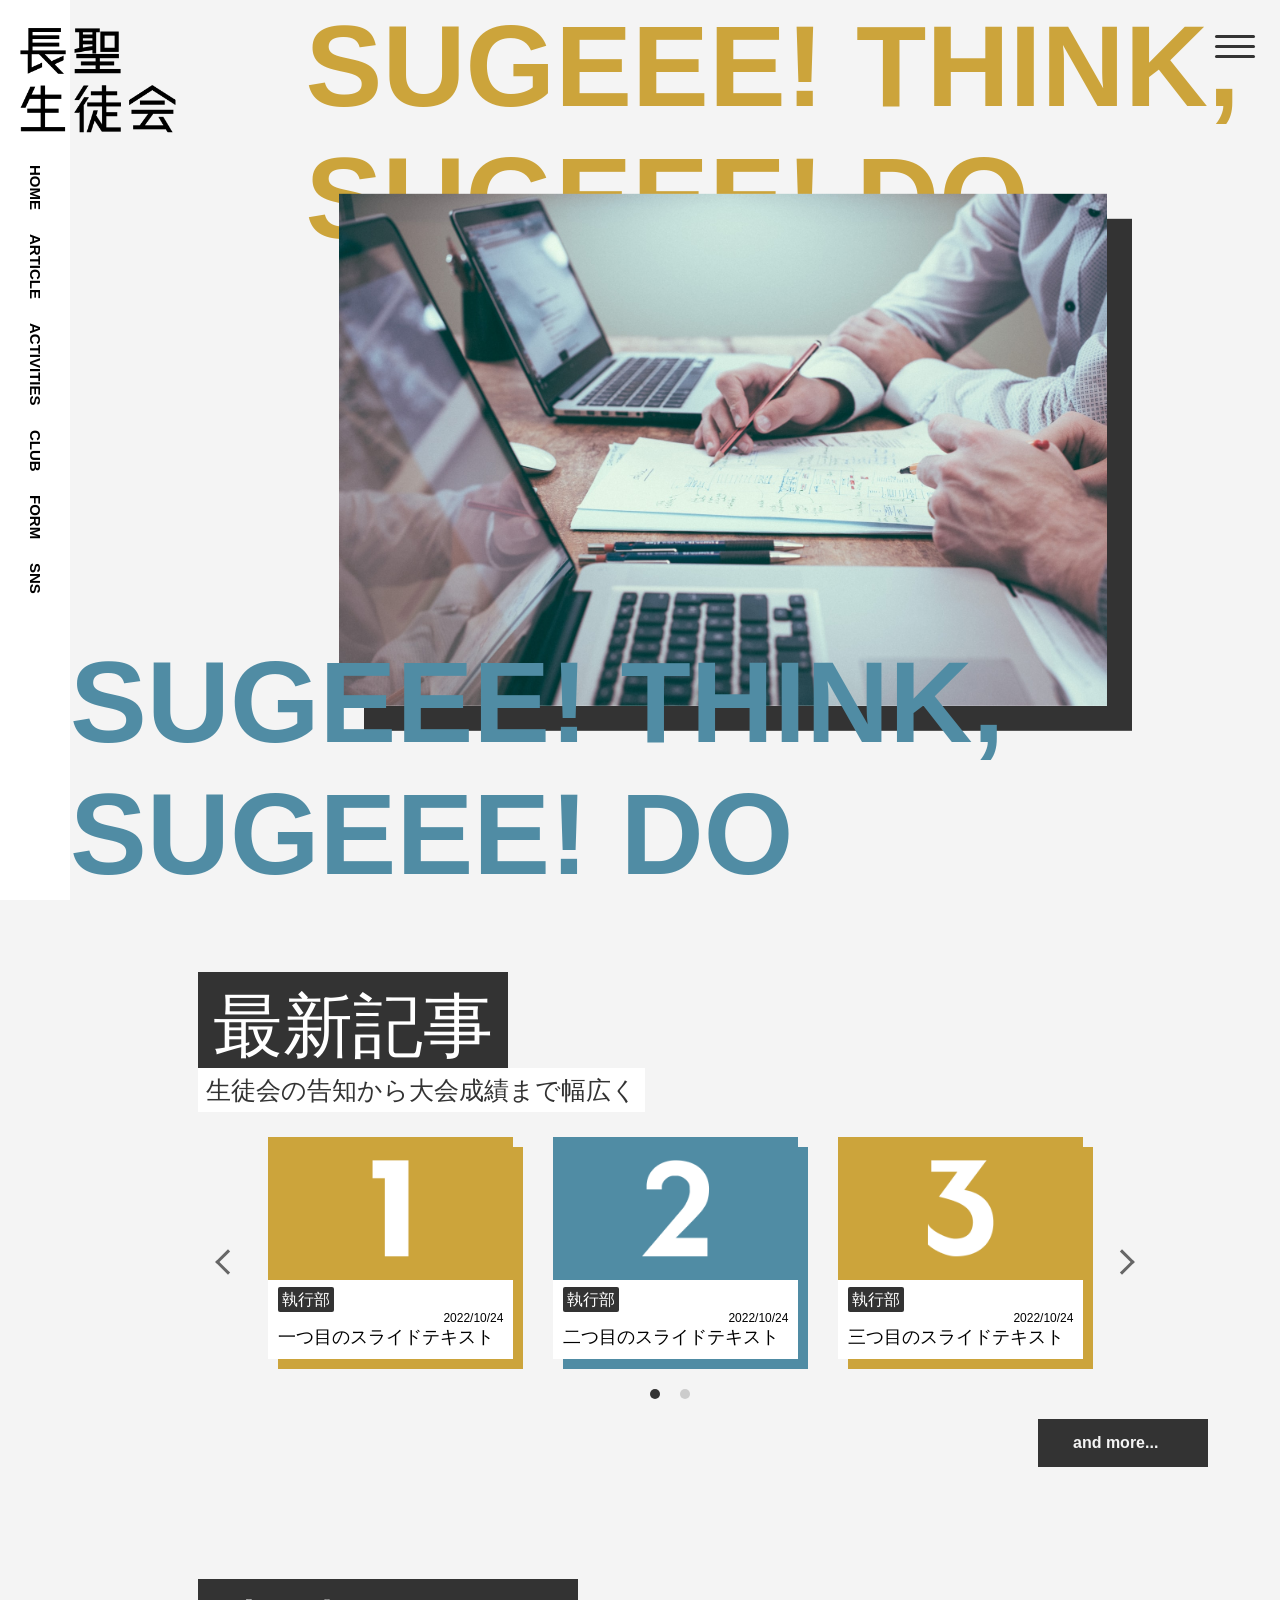
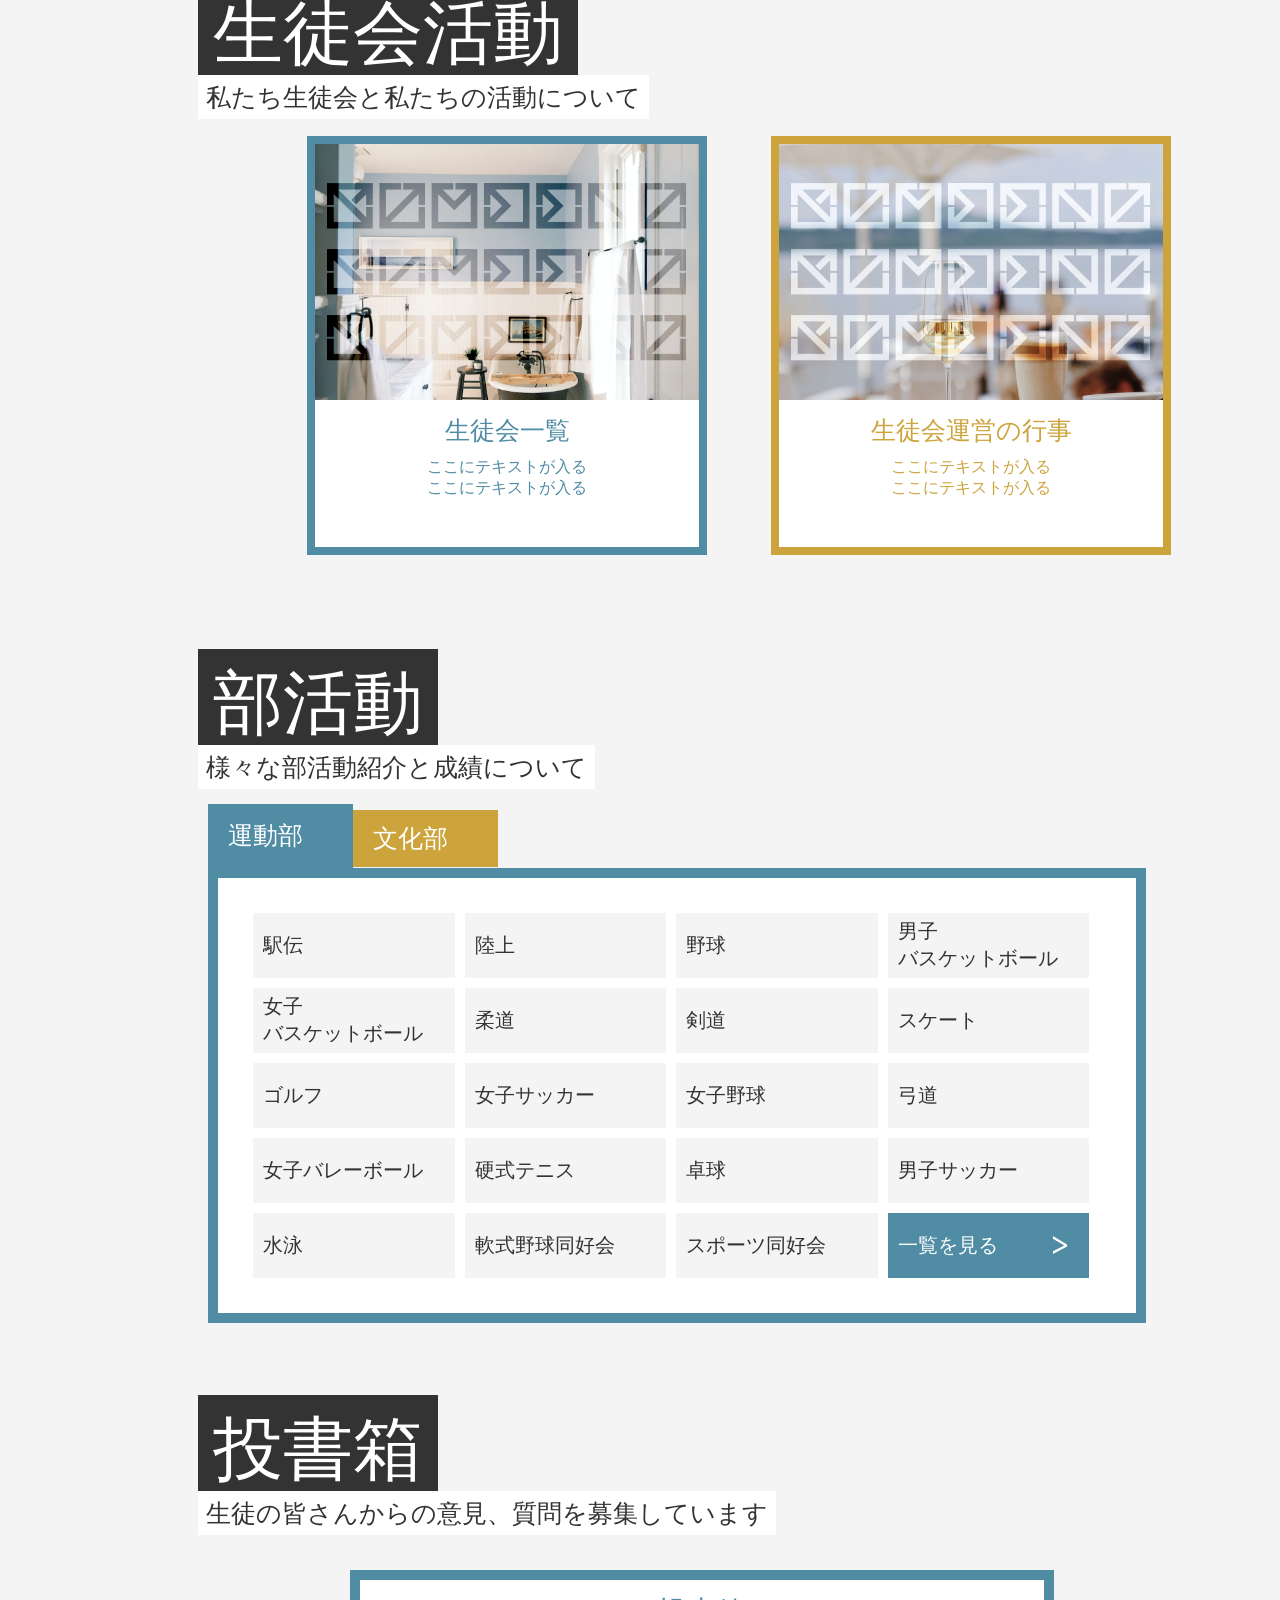
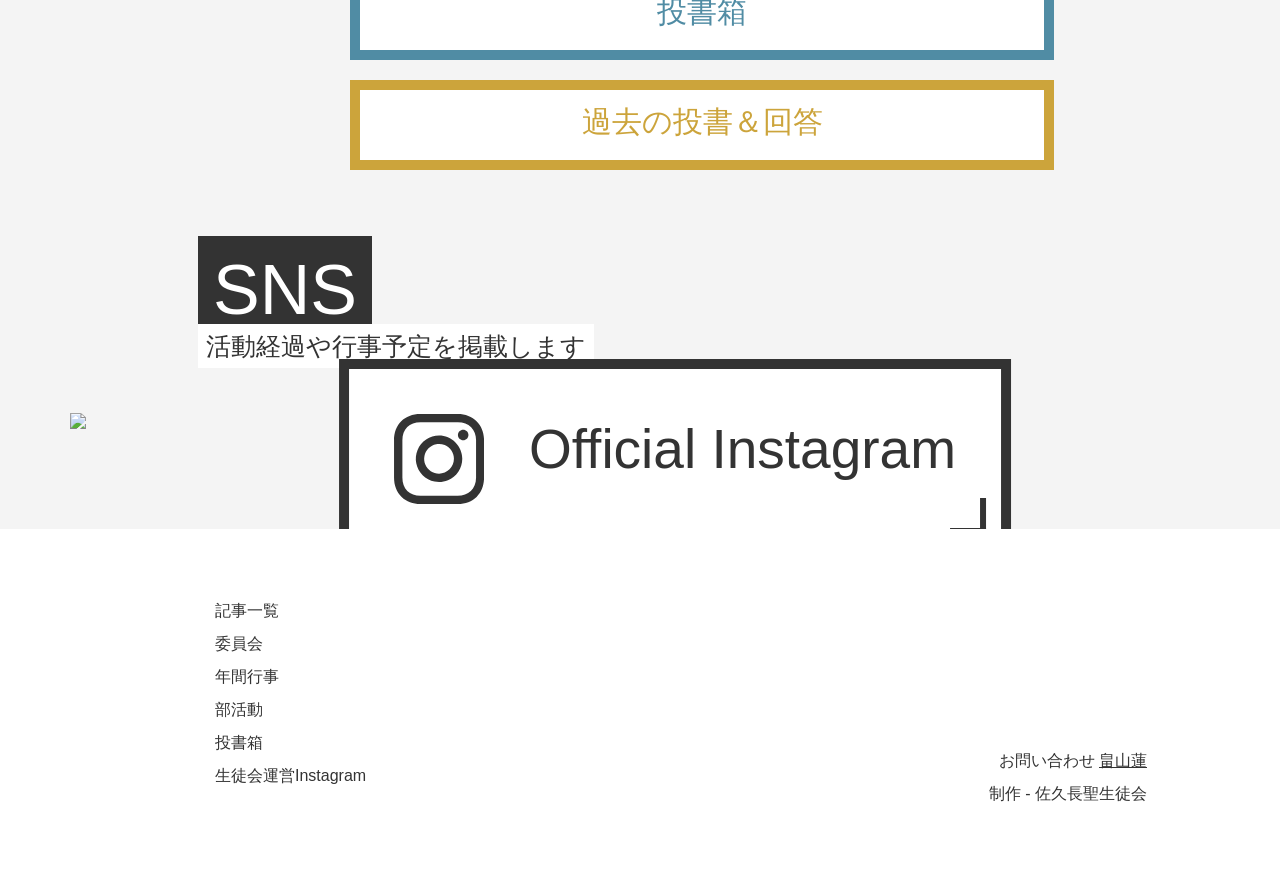
==== index.html @ 5713c749 "大胆な構造改革" ====
<!DOCTYPE html>
<html>

<head>
    <meta charset="utf-8">
    <link rel="apple-touch-icon" type="image/png" href="img/favicons/apple-touch-icon-180x180.png">
    <link rel="icon" type="image/png" href="img/favicons/icon-192x192.png">
    <link rel="stylesheet" href="css/main.css">
    <link rel="stylesheet" href="index.css">
    <link rel="stylesheet" href="css/slick.css">
    <link rel="preconnect" href="https://fonts.googleapis.com">
    <link rel="preconnect" href="https://fonts.gstatic.com" crossorigin>
    <link href="https://fonts.googleapis.com/css2?family=Didact+Gothic&display=swap" rel="stylesheet">
    <link href="https://fonts.googleapis.com/css2?family=Noto+Sans+JP:wght@300&display=swap" rel="stylesheet">
    <link href="https://fonts.googleapis.com/css2?family=Oswald&display=swap" rel="stylesheet">
    <link rel="preconnect" href="https://fonts.googleapis.com">
    <title>生徒会へようこそ</title>
    <script src="js/jquery-3.6.1.min.js"></script>
    <script src="js/slick.min.js"></script>
    <script src="js/rellax.js"></script>
    <script charset="utf-8">
        window.onload = function () {
            var rellax = new Rellax('.rellax');
        }
    </script>
</head>

<body>
    <div class="openbtn"><span></span><span></span><span></span></div>
    <nav id="g-nav">
        <div id="g-nav-list">
            <div class="box-menu">
                <div class="color_bar"><a href="/article/article.html"><img src="img/menu/Frame 1.svg"></a></div>
                <div class="color_bar"><a href="/committee/committee.html"><img src="img/menu/Frame 2.svg"></a></div>
                <div class="color_bar"><a href="/schedule/schedule.html"><img src="img/menu/Frame 3.svg"></a></div>
                <div class="color_bar"><a href="/club/club.html"><img src="img/menu/Frame 4.svg"></a></div>
                <div class="color_bar"><a href="/form/form.html"><img src="img/menu/Frame 5.svg"></a></div>
                <div class="color_bar"><a href="https://www.instagram.com/sakuchoseihighschool/"><img src="img/menu/Frame 6.svg"></a></div>
            </div>
            <a href="../index.html" class="gohome"><img src="img/menu/home.svg" height="40px" width="40px"></a>
            <a href="https://www.instagram.com/sakuchoseihighschool/" class="goinsta"><img src="img/menu/instagram.svg" height="35px" width="35px"></a>
            <div class="closebg"></div>
        </div>
    </nav>
    <a href="#"><img src="img/big-logo.png" class="logo"></a>
    <header>
        <div class="header-menu">
            <ul>
                <li><a href="#top" class="menu-list list-a">HOME</a></li>
                <li><a href="#article" class="menu-list list-b">ARTICLE</a></li>
                <li><a href="#activities" class="menu-list list-a">ACTIVITIES</a></li>
                <li><a href="#club" class="menu-list list-b">CLUB</a></li>
                <li><a href="#connection" class="menu-list list-a">FORM</a></li>
                <li><a href="#sns" class="menu-list list-b">SNS</a></li>
            </ul>
        </div>
    </header>
    <main>
        <section id="top">
            <p class="title">ようこそ、</br>生徒会へ</p>
            <img src="img/scott.jpg">
            <p class="backtitle backtitle_a rellax" data-rellax-speed="1">SUGEEE! THINK,</br>SUGEEE! DO</p>
            <p class="backtitle backtitle_b rellax" data-rellax-speed="-0.8">SUGEEE! THINK,</br>SUGEEE! DO</p>
        </section>
        <section id="article">
            <div class="section_width">
                <div class="section_title">
                    <p><span class="section_title_a">最新記事</span></p>
                    <p><span class="section_title_b">生徒会の告知から大会成績まで幅広く</span></p>
                </div>
            </div>
            <div id="double-slider">
                <div id="main-slider">
                    <a href="article/post/post.html">
                        <div class="slider-cont-1">
                            <img src="img/slick/Frame 1.png">
                            <div class="slider-text">
                                <div class="slider-text-padding">
                                    <span class="slider-cmt">執行部</span>
                                    <div class="slider-date">2022/10/24</div>
                                    <div class="slider-cont">
                                        一つ目のスライドテキスト
                                    </div>
                                </div>
                            </div>
                        </div>
                    </a>
                    <a href="article/post/post.html">
                        <div class="slider-cont-2">
                            <img src="img/slick/Frame 2.png">
                            <div class="slider-text">
                                <div class="slider-text-padding">
                                    <span class="slider-cmt">執行部</span>
                                    <div class="slider-date">2022/10/24</div>
                                    <div class="slider-cont">
                                        二つ目のスライドテキスト
                                    </div>
                                </div>
                            </div>
                        </div>
                    </a>
                    <a href="article/post/post.html">
                        <div class="slider-cont-1">
                            <img src="img/slick/Frame 3.png">
                            <div class="slider-text">
                                <div class="slider-text-padding">
                                    <span class="slider-cmt">執行部</span>
                                    <div class="slider-date">2022/10/24</div>
                                    <div class="slider-cont">
                                        三つ目のスライドテキスト
                                    </div>
                                </div>
                            </div>
                        </div>
                    </a>
                    <a href="article/post/post.html">
                        <div class="slider-cont-2">
                            <img src="img/slick/Frame 4.png">
                            <div class="slider-text">
                                <div class="slider-text-padding">
                                    <span class="slider-cmt">執行部</span>
                                    <div class="slider-date">2022/10/24</div>
                                    <div class="slider-cont">
                                        四つ目のスライドテキスト
                                    </div>
                                </div>
                            </div>
                        </div>
                    </a>
                    <a href="article/post/post.html">
                        <div class="slider-cont-1">
                            <img src="img/slick/Frame 5.png">
                            <div class="slider-text">
                                <div class="slider-text-padding">
                                    <span class="slider-cmt">執行部</span>
                                    <div class="slider-date">2022/10/24</div>
                                    <div class="slider-cont">
                                        五つ目のスライドテキスト
                                    </div>
                                </div>
                            </div>
                        </div>
                    </a>
                    <a href="article/post/post.html">
                        <div class="slider-cont-2">
                            <img src="img/slick/Frame 6.png">
                            <div class="slider-text">
                                <div class="slider-text-padding">
                                    <span class="slider-cmt">執行部</span>
                                    <div class="slider-date">2022/10/24</div>
                                    <div class="slider-cont">
                                        六つ目のスライドテキスト
                                    </div>
                                </div>
                            </div>
                        </div>
                    </a>
                </div>
            </div>
            <div class="article-btn-wrap">
                <div class="article-btn">
                    <a href="article/article.html"><strong>and more...</strong></a>
                </div>
            </div>
        </section>
        <section id="activities">
            <div class="section_width">
                <div class="section_title">
                    <p><span class="section_title_a">生徒会活動</span></p>
                    <p><span class="section_title_b">私たち生徒会と私たちの活動について</span></p>
                </div>
                <div class="activities-box">
                    <div class="activities-tiles activities-tiles-1">
                        <a href="committee/committee.html">
                            <img src="img/Frame 17.png">
                            <div class="activities-textbox">
                                <p>生徒会一覧</p>
                                <div>
                                    ここにテキストが入る<br>
                                    ここにテキストが入る
                                </div>
                            </div>
                        </a>
                    </div>
                    <div class="activities-tiles activities-tiles-2">
                        <a href="schedule/schedule.html">
                            <img src="img/Frame 18.png">
                            <div class="activities-textbox">
                                <p>生徒会運営の行事</p>
                                <div>
                                    ここにテキストが入る<br>
                                    ここにテキストが入る
                                </div>
                            </div>
                        </a>
                    </div>
                </div>
            </div>
        </section>
        <section id="club">
            <div class="section_width">
                <div class="section_title">
                    <p><span class="section_title_a">部活動</span></p>
                    <p><span class="section_title_b">様々な部活動紹介と成績について</span></p>
                </div>
                <div class="club-table">
                    <ul class="tab">
                        <li><a href="#sports" class="tab-1 notscroll">運動部</a></li>
                        <li><a href="#culture" class="tab-2 notscroll">文化部</a></li>
                    </ul>
                    <div id="sports" class="area area-1">
                        <div class="container">
                            <div class="item">
                                <a onclick="changeClub('ekiden')"><p>駅伝</p></a>
                            </div >
                            <div class="item">
                                <a onclick="changeClub('track_and_field')"><p>陸上</p></a>
                            </div>
                            <div class="item">
                                <a onclick="changeClub('baseball')"><p>野球</p></a>
                            </div>
                            <div class="item">
                                <a onclick="changeClub('basketball_m')"><p>男子</br>バスケットボール</p></a>
                            </div>
                            <div class="item">
                                <a onclick="changeClub('basketball_w')"><p>女子</br>バスケットボール</p></a>
                            </div>
                            <div class="item">
                                <a onclick="changeClub('judo')"><p>柔道</p></a>
                            </div>
                            <div class="item">
                                <a onclick="changeClub('kendo')"><p>剣道</p></a>
                            </div>
                            <div class="item">
                                <a onclick="changeClub('skate')"><p>スケート</p></a>
                            </div>
                            <div class="item">
                                <a onclick="changeClub('golf')"><p>ゴルフ</p></a>
                            </div>
                            <div class="item">
                                <a onclick="changeClub('soccer_w')"><p>女子サッカー</p></a>
                            </div>
                            <div class="item">
                                <a onclick="changeClub('baseball_w')"><p>女子野球</p></a>
                            </div>
                            <div class="item">
                                <a onclick="changeClub('kyudo')"><p>弓道</p></a>
                            </div>
                            <div class="item">
                                <a onclick="changeClub('volleyball_w')"><p>女子バレーボール</p></a>
                            </div>
                            <div class="item">
                                <a onclick="changeClub('hard_tennis')"><p>硬式テニス</p></a>
                            </div>
                            <div class="item">
                                <a onclick="changeClub('table_tennis')"><p>卓球</p></a>
                            </div>
                            <div class="item">
                                <a onclick="changeClub('soccer_m')"><p>男子サッカー</p></a>
                            </div>
                            <div class="item">
                                <a onclick="changeClub('swimming')"><p>水泳</p></a>
                            </div>
                            <div class="item">
                                <a onclick="changeClub('soft_baseball')"><p>軟式野球同好会</p></a>
                            </div>
                            <div class="item">
                                <a onclick="changeClub('sports')"><p>スポーツ同好会</p></a>
                            </div>
                            <div class="item next1">
                                <a href="club/club.html">
                                    <p>一覧を見る</p>
                                    <svg width="18" height="18" viewBox="0 0 36 46" fill="none" xmlns="http://www.w3.org/2000/svg">
                                        <path d="M0 38.7073L28.8153 24.0285L0 7.29268V0L36 21.9715V26.6463L0 46V38.7073Z"
                                        fill="white" />
                                    </svg>
                                </a>
                            </div>
                        </div>
                    </div>

                    <div id="culture" class="area area-2">
                        <div class="container">
                            <div class="item">
                                <a onclick="changeClub('brass_band')"><p>吹奏楽</p></a>
                            </div>
                            <div class="item">
                                <a onclick="changeClub('calligraphy')"><p>書道</p></a>
                            </div>
                            <div class="item">
                                <a onclick="changeClub('kado')"><p>華道</p></a>
                            </div>
                            <div class="item">
                                <a onclick="changeClub('tea_ceremony')"><p>茶道</p></a>
                            </div>
                            <div class="item">
                                <a onclick="changeClub('photo')"><p>写真</p></a>
                            </div>
                            <div class="item">
                                <a onclick="changeClub('science')"><p>科学</p></a>
                            </div>
                            <div class="item">
                                <a onclick="changeClub('go_and_shogi')"><p>囲碁将棋</p></a>
                            </div>
                            <div class="item">
                                <a onclick="changeClub('art')"><p>アート</br>クリエーション</p></a>
                            </div>
                            <div class="item">
                                <a onclick="changeClub('english_conversation')"><p>英会話</p></a>
                            </div>
                            <div class="item">
                                <a onclick="changeClub('interact')"><p>インターアクト</p></a>
                            </div>
                            <div class="item">
                                <a onclick="changeClub('quiz')"><p>クイズ研究会</p></a>
                            </div>
                            <div class="item">
                                <a onclick="changeClub('orchestra')"><p>管弦楽</p></a>
                            </div>
                            <div class="item">
                                <a onclick="changeClub('dance')"><p>ダンス</p></a>
                            </div>
                            <div class="item">
                                <a onclick="changeClub('cheerleader')"><p>チアリーダー</br>同好会</p></a>
                            </div>
                            <div class="item">
                                <a onclick="changeClub('chorus')"><p>合唱同好会</p></a>
                            </div>
                            <div class="item">
                                <a onclick="changeClub('guitar')"><p>ギター同好会</p></a>
                            </div>
                            <div class="item noitem">
                                <p>Item 17</p>
                            </div>
                            <div class="item noitem">
                                <p>Item 18</p>
                            </div>
                            <div class="item noitem">
                                <p>Item 19</p>
                            </div>
                            <div class="item next2">
                                <a href="club/club.html">
                                    <p>一覧を見る</p>
                                    <svg width="18" height="18" viewBox="0 0 36 46" fill="none" xmlns="http://www.w3.org/2000/svg">
                                        <path d="M0 38.7073L28.8153 24.0285L0 7.29268V0L36 21.9715V26.6463L0 46V38.7073Z"
                                        fill="white" />
                                    </svg>
                                </a>
                            </div>
                        </div>
                    </div>
                </div>
            </div>
        </section>
        <section id="connection">
            <div class="section_width">
                <div class="section_title">
                    <p><span class="section_title_a">投書箱</span></p>
                    <p><span class="section_title_b">生徒の皆さんからの意見、質問を募集しています</span></p>
                </div>
                <div class="connection_table">
                    <div class="connection_svg color_1">
                        <svg xmlns="http://www.w3.org/2000/svg" width="132" height="157" viewBox="0 0 172 197"
                            fill="none">
                            <path
                                d="M103.82 37.3635L158.063 12.0282L146.141 30.0776L141.018 37.8333H150.313H159.522V192H5V37.8333H101.704H102.814L103.82 37.3635Z"
                                fill="white" stroke="#508CA4" stroke-width="10" />
                        </svg>
                        <p>なんでも</br>気軽に</br>どうそ</p>
                    </div>
                    <div class="connection_box">
                        <div class="connection_box_1"><a href="form/form.html" class="connection_box_link"><p>投書箱</p></a></div>
                        <div class="connection_box_2"><a href="form/archive/archive.html" class="connection_box_link"><p>過去の投書＆回答</p></a></div>
                    </div>
                    <div class="connection_svg color_2">
                        <svg xmlns="http://www.w3.org/2000/svg" width="152" height="177" viewBox="0 0 172 197"
                            fill="none">
                            <path
                                d="M68.1797 159.636L13.937 184.972L25.859 166.922L30.9818 159.167H21.687H12.4783V5H167V159.167H70.2957H69.1855L68.1797 159.636Z"
                                fill="white" stroke="#CCA43B" stroke-width="10" />
                        </svg>
                        <p>探していた</br>答えが</br>ここに</p>
                    </div>
                </div>
            </div>
        </section>
        <section id="sns">
            <div class="section_width">
                <div class="section_title">
                    <p><span class="section_title_a">SNS</span></p>
                    <p><span class="section_title_b">活動経過や行事予定を掲載します</span></p>
                </div>
            </div>
            <div class="sns_slider">
                <div><img src="img/sns/Frame 1.png"></div>
                <div><img src="img/sns/Frame 2.png"></div>
                <div><img src="img/sns/Frame 3.png"></div>
                <div><img src="img/sns/Frame 4.png"></div>
                <div><img src="img/sns/Frame 5.png"></div>
                <div><img src="img/sns/Frame 6.png"></div>
                <div><img src="img/sns/Frame 7.png"></div>
                <div><img src="img/sns/Frame 8.png"></div>
            </div>
            <div class="section_width">
                <div class="sns_title_box">
                    <a href="https://www.instagram.com/sakuchoseihighschool/">
                        <svg xmlns="http://www.w3.org/2000/svg" class="sns_title_icon" viewBox="0 0 222 222"
                            fill="none">
                            <g clip-path="url(#clip0_133_32)">
                                <path
                                    d="M111 53.2622C99.6693 53.2626 88.5933 56.623 79.1724 62.9183C69.7515 69.2136 62.4089 78.1611 58.0732 88.6294C53.7374 99.0977 52.6032 110.617 54.814 121.729C57.0247 132.842 62.4812 143.05 70.4933 151.062C78.5055 159.074 88.7135 164.53 99.8264 166.74C110.939 168.951 122.458 167.816 132.926 163.48C143.395 159.144 152.342 151.801 158.637 142.38C164.932 132.958 168.292 121.882 168.292 110.552C168.262 95.3661 162.217 80.811 151.479 70.0735C140.741 59.3359 126.185 53.291 111 53.2622V53.2622ZM111 147.255C103.741 147.254 96.6459 145.102 90.6108 141.069C84.5757 137.036 79.872 131.304 77.0945 124.598C74.3169 117.891 73.5903 110.512 75.0065 103.393C76.4227 96.2741 79.9181 89.7348 85.0507 84.6022C90.1833 79.4696 96.7226 75.9742 103.842 74.558C110.961 73.1418 118.34 73.8684 125.046 76.646C131.752 79.4235 137.484 84.1272 141.517 90.1624C145.55 96.1975 147.703 103.293 147.703 110.552C147.66 120.273 143.779 129.583 136.905 136.457C130.032 143.331 120.721 147.212 111 147.255Z"
                                    fill="#333333" />
                                <path
                                    d="M170.529 64.8995C177.698 64.8995 183.51 59.088 183.51 51.9192C183.51 44.7503 177.698 38.9388 170.529 38.9388C163.36 38.9388 157.549 44.7503 157.549 51.9192C157.549 59.088 163.36 64.8995 170.529 64.8995Z"
                                    fill="#333333" />
                                <path
                                    d="M204.096 18.3505C192.461 6.26706 175.899 0 157.101 0H64.8995C25.9607 0 0 25.9607 0 64.8995V156.654C0 175.899 6.26706 192.461 18.799 204.546C30.8846 216.184 46.993 222.002 65.3479 222.002H156.654C175.899 222.002 192.012 215.735 203.649 204.546C215.735 192.909 222 176.352 222 157.103V64.8995C222 46.1005 215.733 29.9878 204.096 18.3505ZM202.306 157.101C202.306 170.976 197.382 182.164 189.326 189.774C181.27 197.385 170.081 201.412 156.652 201.412H65.3457C51.9191 201.412 40.7281 197.382 32.6717 189.774C24.6154 181.718 20.5861 170.529 20.5861 156.654V64.8995C20.5861 51.4729 24.6154 40.2819 32.6717 32.2255C40.2797 24.6176 51.9169 20.5883 65.3457 20.5883H157.549C170.976 20.5883 182.167 24.6176 190.223 32.674C198.254 41.457 202.583 53.0016 202.309 64.8995V157.101H202.306Z"
                                    fill="#333333" />
                            </g>
                            <defs>
                                <clipPath id="clip0_133_32">
                                    <rect width="222" height="222" fill="white" />
                                </clipPath>
                            </defs>
                        </svg>
                        <div class="sns_title_text">Official Instagram</div>
                    </a>
                </div>
            </div>
        </section>
    </main>
    <footer>
        <div class="footer_1">
            <ul>
                <li><a href="article/article.html">記事一覧</a></li>
                <li><a href="committee/committee.html">委員会</a></li>
                <li><a href="schedule/schedule.html">年間行事</a></li>
                <li><a href="club/club.html">部活動</a></li>
                <li><a href="form/form.html">投書箱</a></li>
                <li><a href="https://www.instagram.com/sakuchoseihighschool/">生徒会運営Instagram</a></li>
            </ul>
        </div>
        <div class="footer_2">
            <ul>
                <li>お問い合わせ <a href="mailto:n3wg3mep1us@gmail.com">畠山蓮</a></li>
                <li>制作 - 佐久長聖生徒会</li>
            </ul>
        </div>
    </footer>
    <script>
        // ページ内スクロール
        $(function () {
            $('a[href^="#"]').not('a.notscroll').click(function () {
                var speed = 500;
                var href = $(this).attr("href");
                var target = $(href == "#" || href == "" ? 'html' : href);
                var position = target.offset().top;
                $("html, body").animate({ scrollTop: position }, speed, "swing");
                return false;
            });
        });
    </script>
    <script src="js/main.js"></script>
    <script src="js/particles.min.js"></script>
    <script src="js/particle.js"></script>
</body>
</html>
---- css/main.css ----
@charset "UTF-8";

/************/
/* リセットcss */
/************/
html, body, div, h1, h2, h3, h4, h5, h6, p, li, dl, dt, dd, table, th, td ,a{
  margin: 0px;
  padding: 0px;
}
table {
  border-collapse: collapse;
  border-spacing: 0;
}
ol, ul {
list-style: none;
}
a {
text-decoration: none;
color: inherit;

}
body {
	overflow-x: hidden;
    background-color: #F4F4F4;
    font-family: Hiragino Kaku Gothic ProN,-apple-system,Segoe UI,Helvetica Neue,"メイリオ",meiryo,sans-serif;
}
button{
    background-color: transparent;
    border: none;
    cursor: pointer;
    outline: none;
    padding: 0;
    appearance: none;
}

/************/
/* フォントcss */
/************/
/*
h1,h2,h3,h4,h5,h6 {
	font-family: 'Kosugi Maru', sans-serif;
}
p,li,th,td,a {
	font-family: 'Noto Sans JP', sans-serif;
}
*/
/*ここからホップアップ*/
#g-nav{
    /*position:fixed;にし、z-indexの数値を小さくして最背面へ*/
    position:fixed;
	z-index: -1;
	opacity: 0;/*はじめは透過0*/
    /*ナビの位置と形状*/
	top:0;
	width:100%;
    height: 100vh;/*ナビの高さ*/
    /*動き*/
	transition: all 0.3s;
    /*
	-webkit-backdrop-filter: blur(10px);
	backdrop-filter: blur(10px);
    */
    -webkit-backdrop-filter: invert(100%);
    backdrop-filter: blur(10px);
    background-color: rgba(128, 128, 128, 0.31);
}

/*アクティブクラスがついたら透過なしにして最前面へ*/
#g-nav.panelactive{
	opacity: 1;
	z-index:9999;
}

/*ナビゲーションの縦スクロール*/
#g-nav.panelactive #g-nav-list{
    /*ナビの数が増えた場合縦スクロール*/
    position: fixed;
    z-index: 9999; 
    width: 100%;
    height: 100vh;/*表示する高さ*/
    overflow: auto;
    -webkit-overflow-scrolling: touch;
}
.g-nav-list{
    position: relative;
}
.gohome,.goinsta{
	position:fixed;
    z-index: 100005;/*ボタンを最前面に*/
	cursor: pointer;
}
.gohome{
    right: 25px;
	top:90px;
}
.goinsta{
    right: 27px;
    top:160px; 
}
/*ナビゲーション*/
.box-menu{
    display: block;
    position: absolute;
    top: 50%;
    left: 50%;
    transform: translate(-50% ,-50%);
    z-index: 20000;
}
.color_bar{
    height: 90px;
    transition-duration: 0.25s;
    margin: 10px;
}
.color_bar:hover{
    height: 150px;
    margin: 0px;
}
.color_bar:nth-child(odd){
    background-color: #508CA4;
}
.color_bar:nth-child(even){
    background-color: #CCA43B;
}
.box-menu a{
    display: block;
    height: 100%;
    width: 100%;
    position: relative;
}
.box-menu img{
    position: absolute;
    left: 10px;
    top: 50%;
    transform: translate(0%, -46%);
}
.closebg{
    z-index: 9999;
    position: absolute;
    top: -15px;
    left: -15px;
    height: 100vh;
    width: 100vw;
}
/*リストのレイアウト設定*/

.openbtn{
	position:fixed;
    z-index: 99999;/*ボタンを最前面に*/
	top:20px;
	right: 20px;
	cursor: pointer;
    width: 50px;
    height:50px;
}
	
/*×に変化*/	
.openbtn span{
    display: inline-block;
    transition: all .4s;
    position: absolute;
    left: 5px;
    height: 3px;
    border-radius: 2px;
	background-color: #333;
  	width: 40px;
  }

.openbtn span:nth-of-type(1) {
	top:15px;	
}

.openbtn span:nth-of-type(2) {
	top:25px;
}

.openbtn span:nth-of-type(3) {
	top:35px;
}

.openbtn.active span:nth-of-type(1) {
    top: 18px;
    left: 5px;
    transform: translateY(6px) rotate(-45deg);
    width: 40px;
}

.openbtn.active span:nth-of-type(2) {
	opacity: 0;
}

.openbtn.active span:nth-of-type(3){
    top: 30px;
    left: 5px;
    transform: translateY(-6px) rotate(45deg);
    width: 40px;
}
/*ホップアップここまで*/

/*-----------ここからヘッダーとフッダー-----------*/
header {
    height: 23vh;
    background-color: #FFF;
    text-align: center;
}


.title {
    font-size: 50px;
    padding: 6.5vh;
}


.logo {
    height: 120px;
    background-color: rgb(130, 185, 166, 0);
    left: 0px;
    margin: 20px 0px 0px 20px;
    z-index: 100;
    position: absolute;
}

footer {
    background-color: #FFF;
    height: 350px;
    padding-left: 70px;
    display: flex;
    color: #333;
    position: relative;
    z-index: 0;

}

.footer_1 {
    padding: 50px 100px;
}

.footer_2 {
    padding: 200px 0px 0px 510px;
    position: absolute;
    right: 10vw;
    text-align: right;
}

footer li {
    padding: 6px 5px;
}

.footer_2 a {
    text-decoration: underline;
    text-decoration-color: #333;
}

/*------------------------------*/
---- index.css ----
@charset "UTF-8";
main{
    padding-left: 70px;
}

p,h1{
    margin: auto;
}

header{
    height: 100%;
    width:70px;
    position: fixed;
    left: 0px;
    background-color: #FFF;
    text-align: center;
    display: block;
    z-index: 800;
}

.logo{
    height: 120px;
    background-color: rgb(130, 185, 166, 0);
    left: 0px;
    margin: 20px 0px 0px 20px;
    z-index: 801;
    position: fixed;
}
.header-menu{
    padding-top: 145px;
}

.header-menu ul{
    display: inline-block;
    padding: 0px;
    margin-top: 10px;
}

.header-menu ul li{
    list-style: none;
}

.menu-list{
    margin: 0 -10px;
    padding:10px;
    -webkit-writing-mode: vertical-rl;
        -ms-writing-mode: tb-rl;
            writing-mode: vertical-rl;
    font-size: 15px;
    font-weight: 500;
    color: black;
    font-weight: bold;
    transition-duration: 0.5s;
}
.menu-list:hover{
    color: #ccc;
}



#top{
    height: 100vh;
    overflow: hidden;
}

#top .title{
    position: absolute;
    top: 50vh;
    left: 18vw;
    font-size: 5.5vw;
    background-color: #333;
    color: #FFF;
    padding: 0px 0px 0px 20px;
    z-index: 10;
    display: none;
}
#top img{
    z-index: 5;
    height: auto;
    width: 60%;
    position: absolute;
    top: 50%;
    transform: translate(0%, -50%);
    left: 26.5vw;
    box-shadow: 25px 25px 0px 0px #333;
}

.title {
    font-size: 50px;
    padding: 6.5vh;
    font-weight: bold;
}

.backtitle{
    font-size: 9vw;
    font-weight: bold;
}

#top .backtitle_a{
    position: absolute;
    left: 70px;
    bottom: 0px;

    color: #508CA4;
    z-index: 8;
}
#top .backtitle_b{
    position: absolute;
    right: 40px;
    top: 0px;

    color: #CCA43B;
    z-index: 3;

}


#article{
    padding: 80px 0px 80px;
}
.section_width{
    padding-left: 10vw;
}
.section_title{
    font-size: 0px;
}
.section_title_a{
    height: 100px;
    width: 300px;
    background: #333;
    font-size: 70px;
    color: #FFF;
    padding: 15px;
}
.section_title_b{
    height: 60px;
    background-color: #FFF;
    font-size: 25px;
    color: #333;
    padding: 8px;
}

.slick-arrow{ z-index: 2; }
.slick-prev{ left: 0!important; } 
.slick-next{ right: 0!important; }

#double-slider{
    width:75%;
    margin: 30px auto;
}

/*テキストとボックスをうまい具合に重ねる*/
#text-slider-container{
    position:relative;
    top: -24px;
}
/* テキストがボックスからはみ出さないようにする*/
#text-slider{
    width: 94%;
    margin: 0 auto;
}

#text-slider .slick-slide {
    margin:0 20px;
}

#main-slider{
    width:94%;
    margin:0 auto;
}
#main-slider img{
    width:100%;/*スライダー内の画像を横幅100%に*/
    height:auto;
}

.slider-cont-1{
    box-shadow: 10px 10px 0px 0px #CCA43B;
}

.slider-cont-2{
    box-shadow: 10px 10px 0px 0px #508CA4;
}

#main-slider .slick-slide {
    margin:0 20px;
}
.slick-list{
    padding-bottom: 10px!important;
}
.slider-text{
    background-color: #FFF;
}

.slider-cmt{
    color: #FFF;
    border-radius: 2px;
    background-color: #333;
    padding: 4px;
}

.slider-cont{
    font-size: 18px;
}

.slider-date{
    font-size: 12px;
    text-align: right;
}
.slider-text-padding{
    padding: 10px;
    height: auto;
    width: auto;
}
/*ドットナビゲーションの設定*/

.slick-dots
{
    position: absolute;
    bottom: -40px;

    display: block;

    width: 100%;
    padding: 0;
    margin: 0;

    list-style: none;

    text-align: center;
}
.slick-dots li
{
    position: relative;

    display: inline-block;

    width: 20px;
    height: 20px;
    margin: 0 5px;
    padding: 0;

    cursor: pointer;
}
.slick-dots li button
{
    font-size: 0;
    line-height: 0;

    display: block;

    padding: 5px;

    cursor: pointer;

    color: transparent;
    border: 0;
    outline: none;
    background: transparent;
    color: transparent;

    outline: none;
    width:8px;/*ドットボタンのサイズ*/
    height:8px;/*ドットボタンのサイズ*/
    border-radius:50%;
    background:#ccc;/*ドットボタンの色*/
}

.slick-dots .slick-active button{
    background:#333;/*ドットボタンの現在地表示の色*/
}

/*戻る、次へ矢印の位置*/
.slick-prev, 
.slick-next {
    position: absolute;/*絶対配置にする*/
    top: 50%;
    cursor: pointer;/*マウスカーソルを指マークに*/
    outline: none;/*クリックをしたら出てくる枠線を消す*/
    border-top: 3px solid #666;/*矢印の色*/
    border-right: 3px solid #666;/*矢印の色*/
    height: 15px;
    width: 15px;
}

.slick-prev {/*戻る矢印の位置と形状*/
    position: absolute;
    left: -3.5%!important;
    transform: rotate(-135deg);
}

.slick-next {/*次へ矢印の位置と形状*/
    position: absolute;
    right: -3.5%!important;
    transform: rotate(45deg);
}

.article-btn {
    border: 5px solid #333;
    color: #F4F4F4;
    background: #333;
    font: 10px;
    padding: 10px 30px;
    width: 100px;
    transition-duration: 0.5s;
}
.article-btn a{
    width: 100%;
}
.article-btn:hover {
    background: #F4F4F4;
    color: #333;
    transition-duration: 0.5s;
}
.article-btn-wrap{
    padding-top: 20px;
    padding-left: 80%;
}

#activities{
    padding: 40px 0px 40px;
}

.activities-box{
    display: flex;
    margin: 30px auto;
    text-align: center;
    justify-content: center;
}


.activities-tiles{
    width:30vw;
    margin: 0px 40px;
}

.activities-tiles img{
    width: 100%;
}

.activities-textbox{
    height: 133px;
    position: relative;
    top: -5px;
    text-align: center;
    padding: 5px 0px;
}

.activities-textbox p{
    font-size:25px;
    margin: 10px 0px;
}

.activities-tiles-1{
    box-shadow: 0px 0px 0px 8px #508CA4;
    background-color: #FFF;
    color: #508CA4;
    transition-duration: 0.5s;
}
.activities-tiles-1:hover{
    box-shadow: 0px 0px 0px 12px #508CA4;
    transition-duration: 0.5s;
}

.activities-tiles-2{
    box-shadow: 0px 0px 0px 8px #CCA43B;
    background-color: #FFF;
    color: #CCA43B;
    transition-duration: 0.5s;
}
.activities-tiles-2:hover{
    box-shadow: 0px 0px 0px 12px #CCA43B;
    transition-duration: 0.5s;
}

#club{
    padding: 40px 0px 40px;
}
.club-table{
    margin-top: 20px;
    margin-left: 10px;
}
/*＜部活動セクション＞*/
.tab{
    display: flex;
    flex-wrap: wrap;
    margin: 0px;
    padding-left: 0px;
}
.tab li a{
    display: block;
    font-size: 25px;
    color: #FFF;
}
.tab-1{
    background:#508CA4;
    padding: 12px 50px 12px 20px;
    border-top: #F4F4F4 solid 6px;
}

.tab-2{
    background:#CCA43B;
    padding: 12px 50px 12px 20px;
    border-top: #F4F4F4 solid 6px;
}
.tab li.active a.tab-1{
    background:#508CA4;
    color: #FFF;
    padding: 12px 50px 12px 20px;
    border-top: #508CA4 solid 3px;
    border-bottom: #508CA4 solid 4px;
}
.tab li.active a.tab-2{
    background:#CCA43B;
    color: #FFF;
    padding: 12px 50px 12px 20px;
    border-top: #CCA43B solid 3px;
    border-bottom: #CCA43B solid 4px;
}
.area {
    display: none;
    opacity: 0;
    background: #FFF;
    padding:40px 40px;
    outline-offset: -10px;
    width: 80%;
}
.area.is-active {
    display: block;
    animation-name: displayAnime;
    animation-fill-mode: forwards;
}
.area.area-1.is-active{
    outline: 10px solid #508CA4;
}
.area.area-2.is-active{
    outline: 10px solid #CCA43B;
}
@keyframes displayAnime{
  from {
    opacity: 0;
  }
  to {
    opacity: 1;
  }
}
.wrapper{
    width:100%;
    max-width: 960px;
    margin:30px auto;
    background:#F4F4F4;
}
.item{
    height: 65px;
    width: 23.5%;
    background-color: #F4F4F4;
    margin: 5px;
    font-size: 20px;
    color: #333;
}
.item a {
    display: block;
    height: 100%;
    width: 100%;
    text-align: left;
    display: flex;
    flex-direction: column;
    justify-content: center;
    align-items: left;
    position: relative;
    cursor: pointer;
}
.item p{
    margin-left: 10px;
    overflow: hidden;
    text-overflow: ellipsis;
}
.item svg{
    position: absolute;
    right: 10%;
    top: 50%;
    transform: translatey(-50%);
}
.container{
    display: flex;
    flex-wrap: wrap;
}
.next1{
    background-color: #508CA4;
    color: #FFF;
}
.next2{
    background-color: #CCA43B;
    color: #FFF;
}
.noitem{
    visibility: hidden;
}
/*＜/部活動セクション＞*/

#connection{
    padding: 40px 0px 40px;
}

/*<投書箱セクション>*/
.connection_table{
    display: flex;
}
.connection_box{
    margin-top: 40px;
}
.connection_box_1,.connection_box_2{
    height: 90px;
    width: 55vw;
    display: flex;
    justify-content: center;
    align-items: center;
    margin-right:20px;
    margin-left: 20px;
    font-size: 30px;
}
.connection_box_1{
    outline-offset: -10px;
    outline: #508CA4 solid 10px;
    background-color: #FFF;
    margin-bottom: 20px;
    color: #508CA4;
    transition-duration: 0.5s;
}
.connection_box_1 a{
    color: #508CA4;
    transition-duration: 0.5s;
}
.connection_box_1:hover{
    background-color: #508CA4;
    transition-duration: 0.5s;
}
.connection_box_1:hover .connection_box_link{
    color: #FFF;
    transition-duration: 0.5s;
}
.connection_box_link{
    display: block;
    width: 100%;
    height: 100%;
    text-align: center;
}
.connection_box_link p{
    margin: 22px;
}
.connection_box_2{
    outline-offset: -10px;
    outline: #CCA43B solid 10px;
    background-color: #FFF;
    transition-duration: 0.5s;
}
.connection_box_2 a{
    color: #CCA43B;
}
.connection_box_2:hover{
    background-color: #CCA43B;
    transition-duration: 0.5s;
}
.connection_box_2:hover .connection_box_link{
    color: #FFF;
    transition-duration: 0.5s;
}
.connection_svg{
    position: relative;
}
.connection_svg p{
    font-size: 20px;
    position: absolute;
    top: 50%;
    left: 40%;
}
.color_1{
    margin-top: 65px;
    /*opacity: 0;*/
    visibility: hidden;
    animation-name: displayAnime;/*ふわっと表示させるためのアニメーション*/
    animation-duration: 2s;
}
.color_2{
    margin-top: 20px;
    /*opacity: 0;*/
    visibility: hidden;
}
.color_1 p{
    color: #508CA4;
    transform: translate(-35%,-67%);
}
.color_2 p{
    color: #CCA43B;
    left: 30%;
    transform: translate(-15%,-106%);
}
/*</投書箱セクション>*/

#sns{
    padding: 40px 0px 40px;
    position: relative;
}


.sns_title{
    position: relative;
}

.sns_title_box{
    position: absolute;
    background-color: #FFF;
    white-space: nowrap; /* テキストを折り返さないようにする */
    margin: 10vh 0vh;
    top: 50%;
    left: 50%;
    transform: translateY(-50%) translateX(-50%);
    outline: 10px solid #333;
    color: #333;
    transition-duration: 0.5s;

}
/*
.sns_title_box:hover{
    background-color: #333;
    transition-duration: 0.5s;
}
.sns_title_box:hover .sns_title_text{
    color: #FFF;
    transition-duration: 0.5s;
}
.sns_title_box:hover .sns_title_icon g path{
    fill: #FFF;
    transition-duration: 0.5s;
}*/

/* 矢印が右に移動して現在地に戻る */

.sns_title_text::after{
    content: '';
    /*絶対配置で矢印の位置を決める*/
	position: absolute;
    bottom: 15px;
    right: 15px;
    /*矢印の形状*/
    width: 30px;
    height: 30px;
    border-top: 6px solid #333;
    border-right: 6px solid #333;
    transform: rotate(90deg);
}

/*hoverした際のアニメーション*/
.sns_title_text:hover::after{
  animation: arrow .5s;
}

@keyframes arrow {
  50% {
    bottom: 5px;
    right: 5px;
  }
  100% {
    bottom: 15px;
    right: 15px;
  }
}
.sns_title_box a{
    display: flex;
}
.sns_title_icon{
    width: 90px; 
    height:90px; 
    padding: 45px;
    flex-grow: 1;
}
.sns_title_text{
    font-size: 55px;
    padding: 48px 45px 48px 0px;
    flex-grow: 3;
}
.sns_slider img{
  width: 100%;
}
.sns_slider{
    z-index: -5;
    margin: 50px 0px;
    
}
.front{
    z-index: 5;
}
.back{
    z-index: 3;
}
.super-back{
    z-index: 0;
}

#particles-js1{ 
	position:fixed;/*描画固定*/
	width: 100%;
	height: 100%;
}
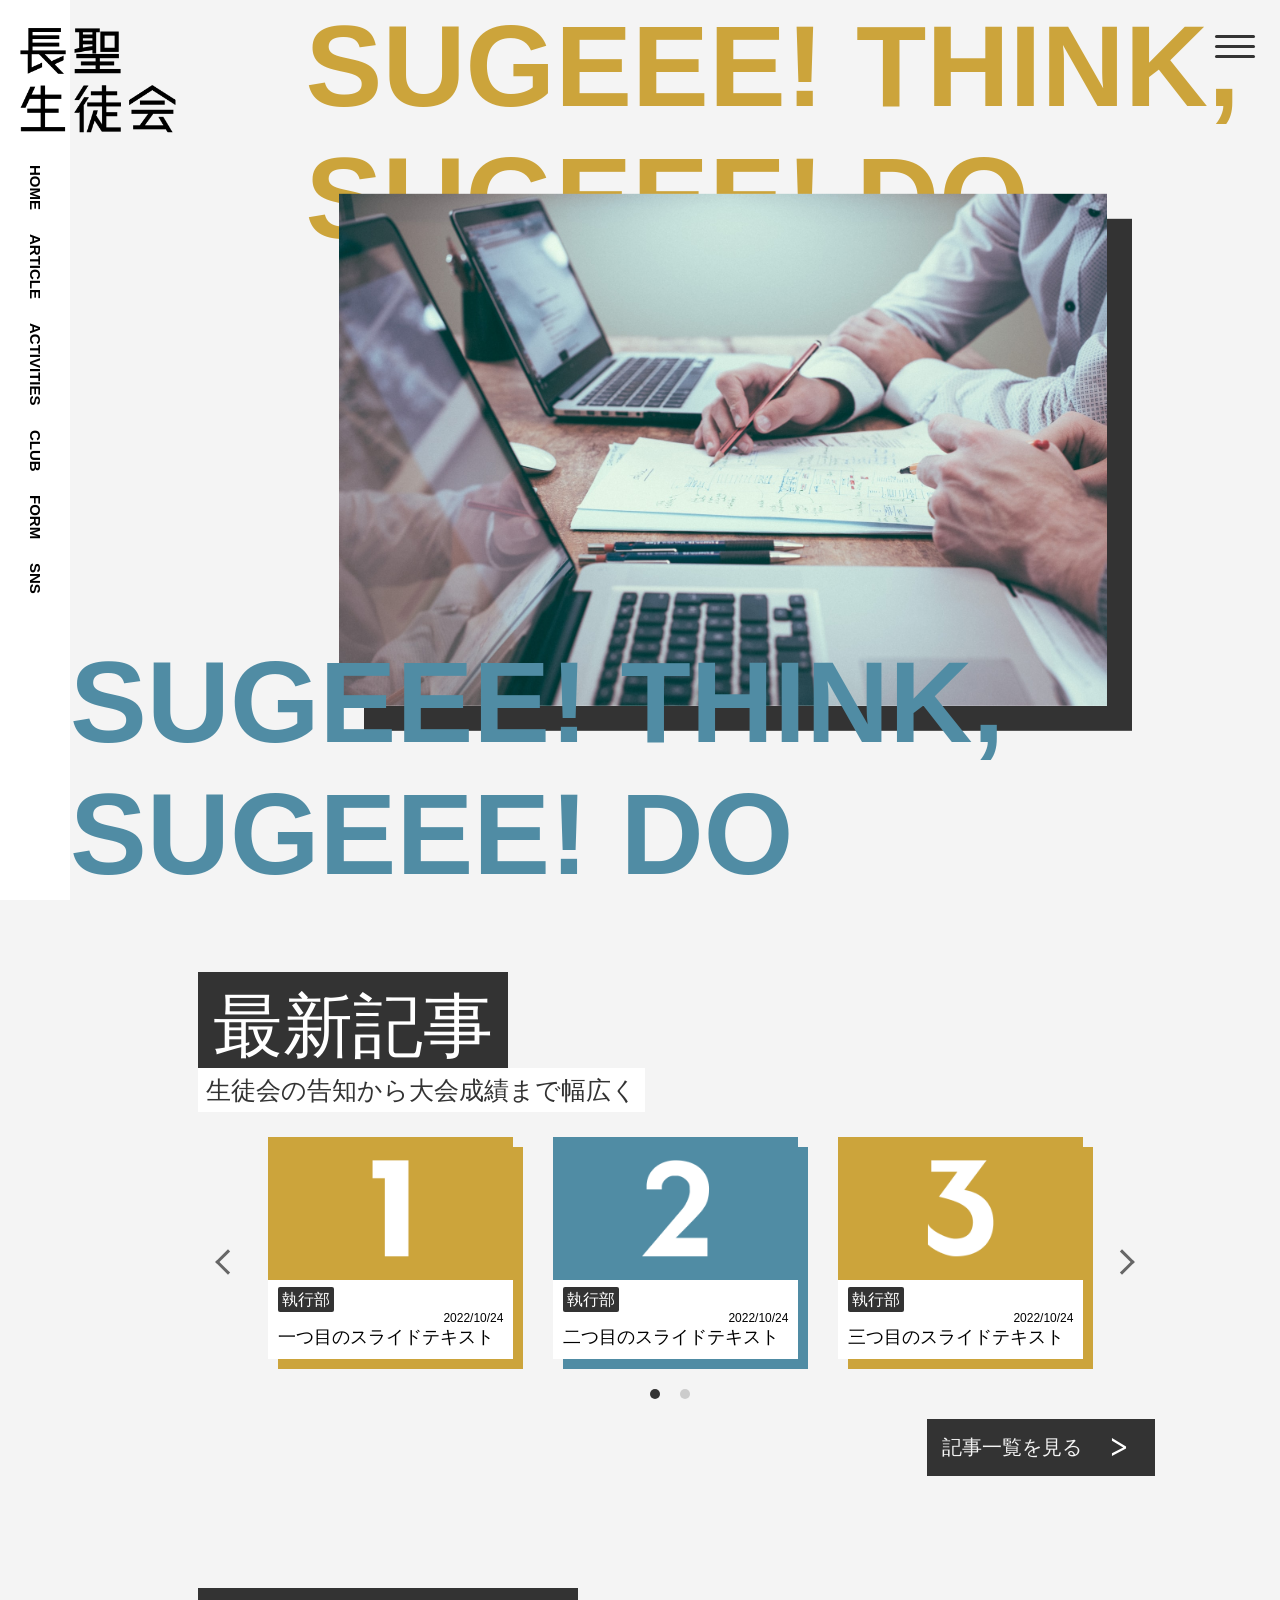
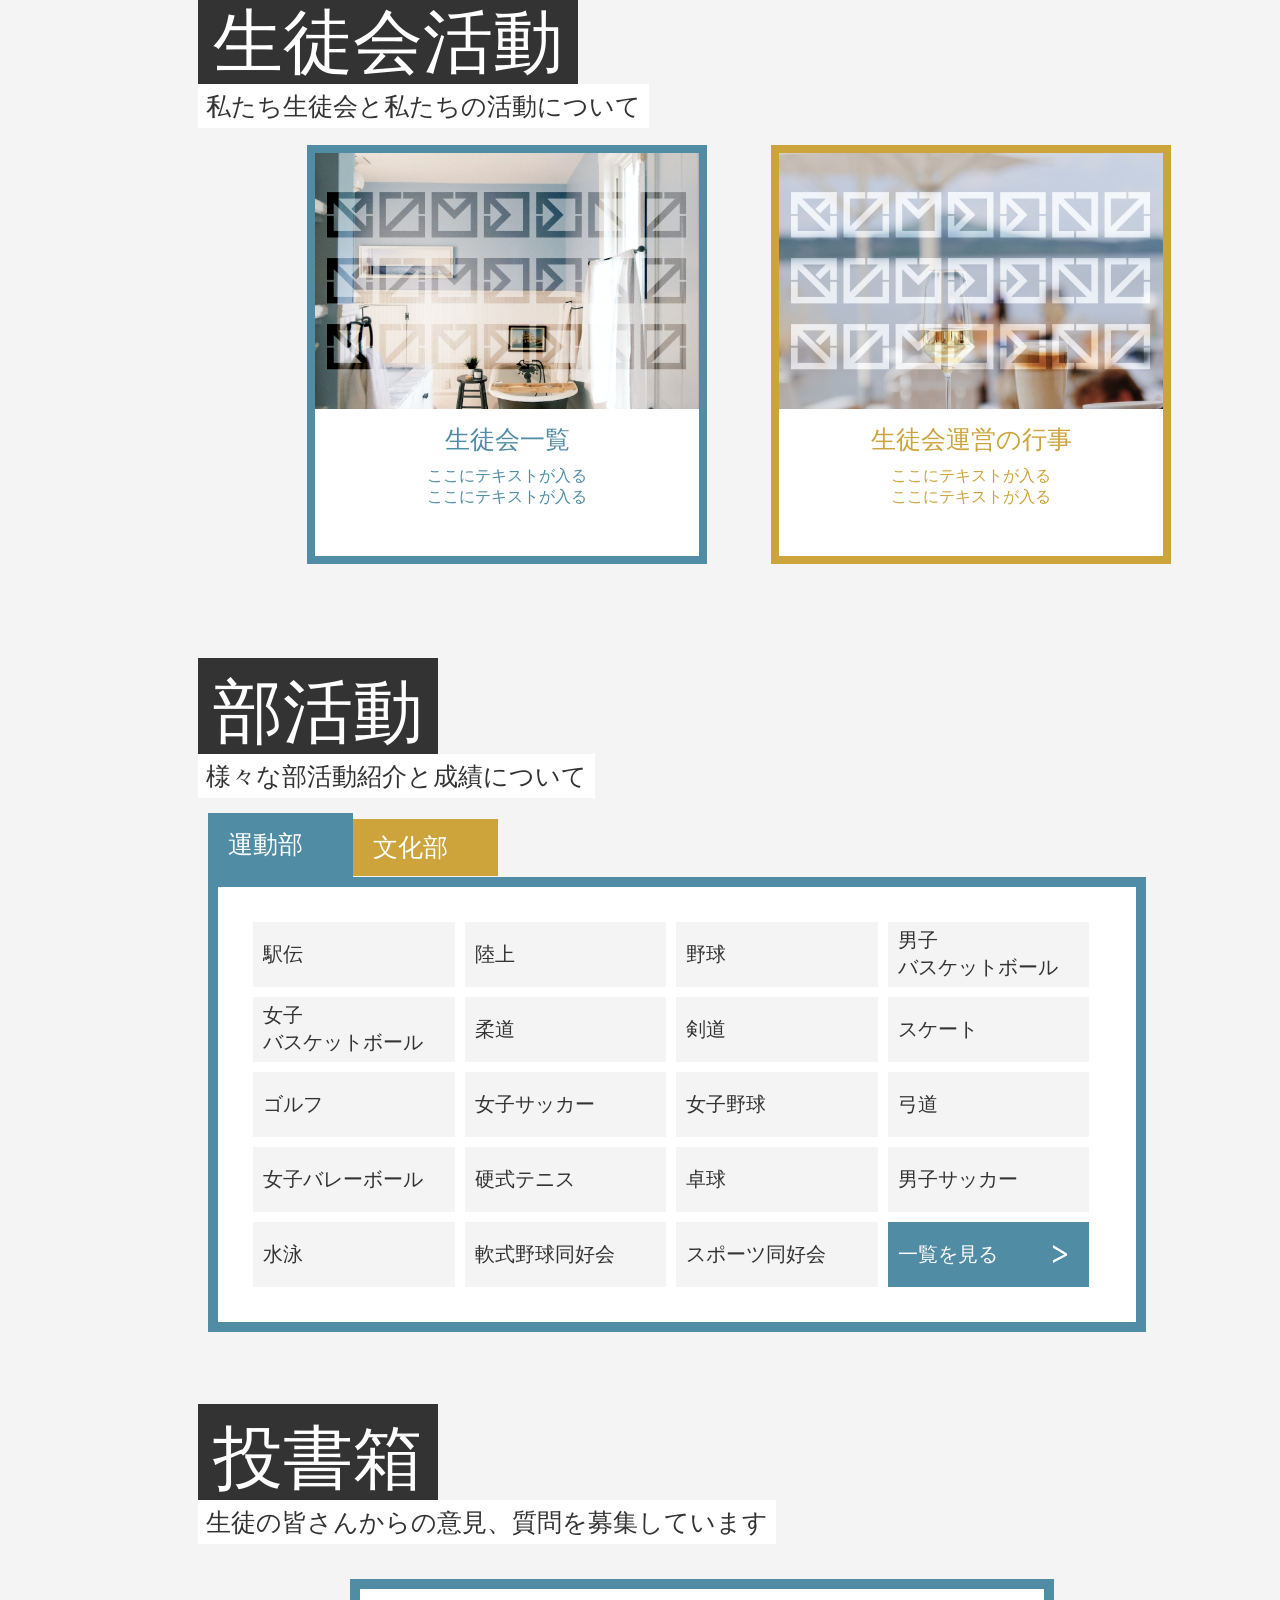
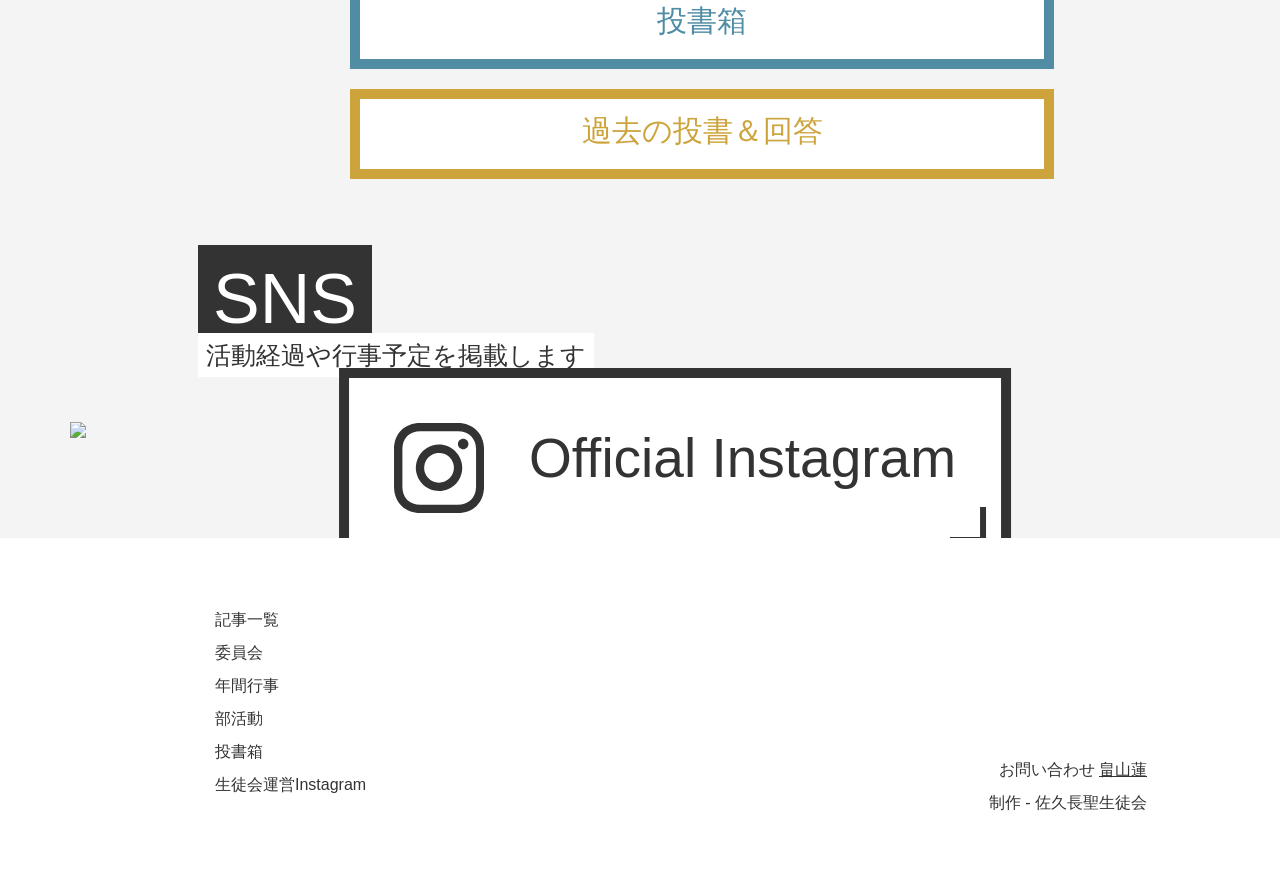
==== commit 6fab802a: "ボタンの微調整" ====
--- a/index.html
+++ b/index.html
@@ -3,8 +3,8 @@
 
 <head>
     <meta charset="utf-8">
-    <link rel="apple-touch-icon" type="image/png" href="img/favicons/apple-touch-icon-180x180.png">
-    <link rel="icon" type="image/png" href="img/favicons/icon-192x192.png">
+    <link rel="apple-touch-icon" type="image/png" href="/img/favicons/apple-touch-icon-180x180.png">
+    <link rel="icon" type="image/png" href="/img/favicons/icon-192x192.png">
     <link rel="stylesheet" href="css/main.css">
     <link rel="stylesheet" href="index.css">
     <link rel="stylesheet" href="css/slick.css">
@@ -159,7 +159,13 @@
             </div>
             <div class="article-btn-wrap">
                 <div class="article-btn">
-                    <a href="article/article.html"><strong>and more...</strong></a>
+                    <a href="article/article.html">
+                        <p>記事一覧を見る</p>
+                        <svg width="18" height="18" viewBox="0 0 36 46" fill="none" xmlns="http://www.w3.org/2000/svg">
+                            <path d="M0 38.7073L28.8153 24.0285L0 7.29268V0L36 21.9715V26.6463L0 46V38.7073Z"
+                            fill="white" />
+                        </svg>
+                    </a>
                 </div>
             </div>
         </section>
--- a/index.css
+++ b/index.css
@@ -299,21 +299,36 @@
     color: #F4F4F4;
     background: #333;
     font: 10px;
-    padding: 10px 30px;
-    width: 100px;
-    transition-duration: 0.5s;
+    padding: 10px 0px;
+    width: 60%;
+    transition-duration: 0.5s;
+    margin-left: 10px;
+}
+.article-btn p{
+    margin-left: 10px;
 }
 .article-btn a{
     width: 100%;
-}
-.article-btn:hover {
-    background: #F4F4F4;
-    color: #333;
-    transition-duration: 0.5s;
-}
+    font-size: 20px;
+    
+    text-align: left;
+    display: flex;
+    flex-direction: column;
+    justify-content: center;
+    align-items: left;
+    position: relative;
+    cursor: pointer;
+}
+.article-btn svg{
+    position: absolute;
+    right: 10%;
+    top: 50%;
+    transform: translatey(-50%);
+}
+
 .article-btn-wrap{
     padding-top: 20px;
-    padding-left: 80%;
+    padding-left: 70%;
 }
 
 #activities{
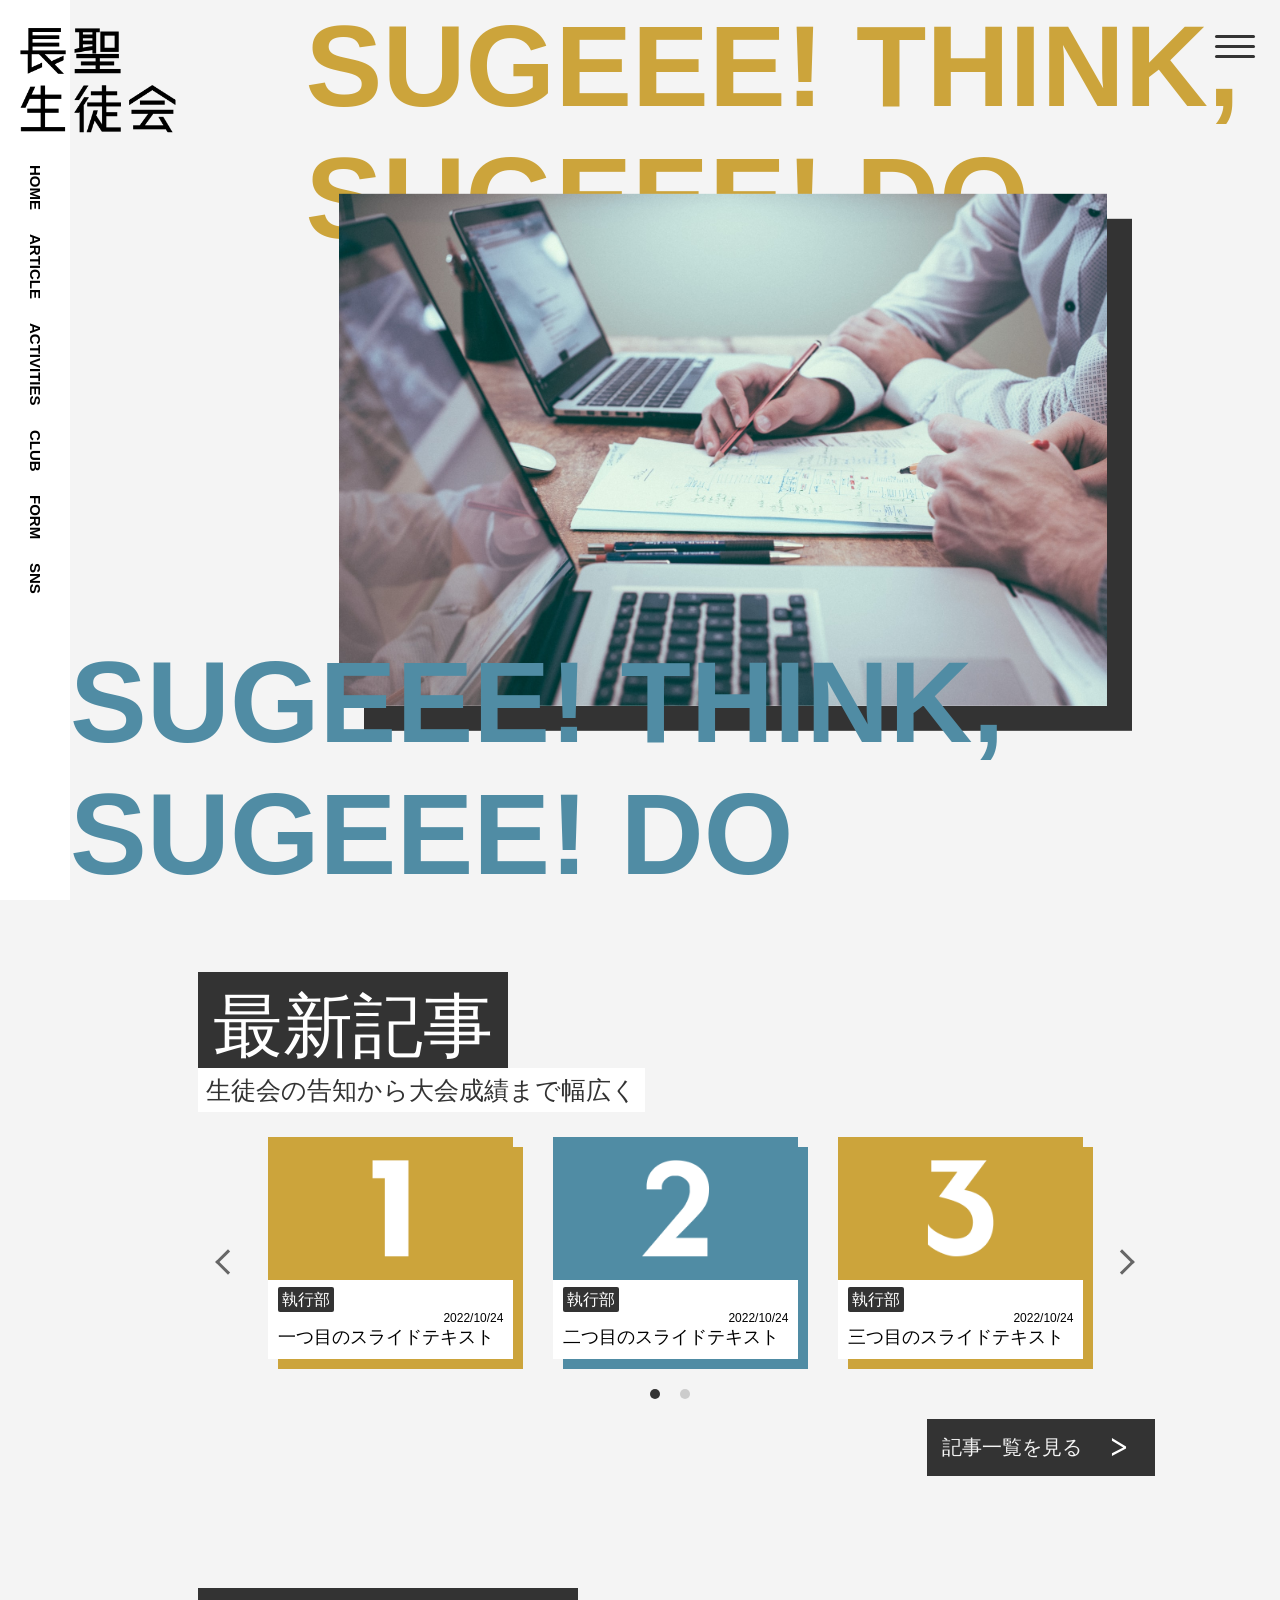
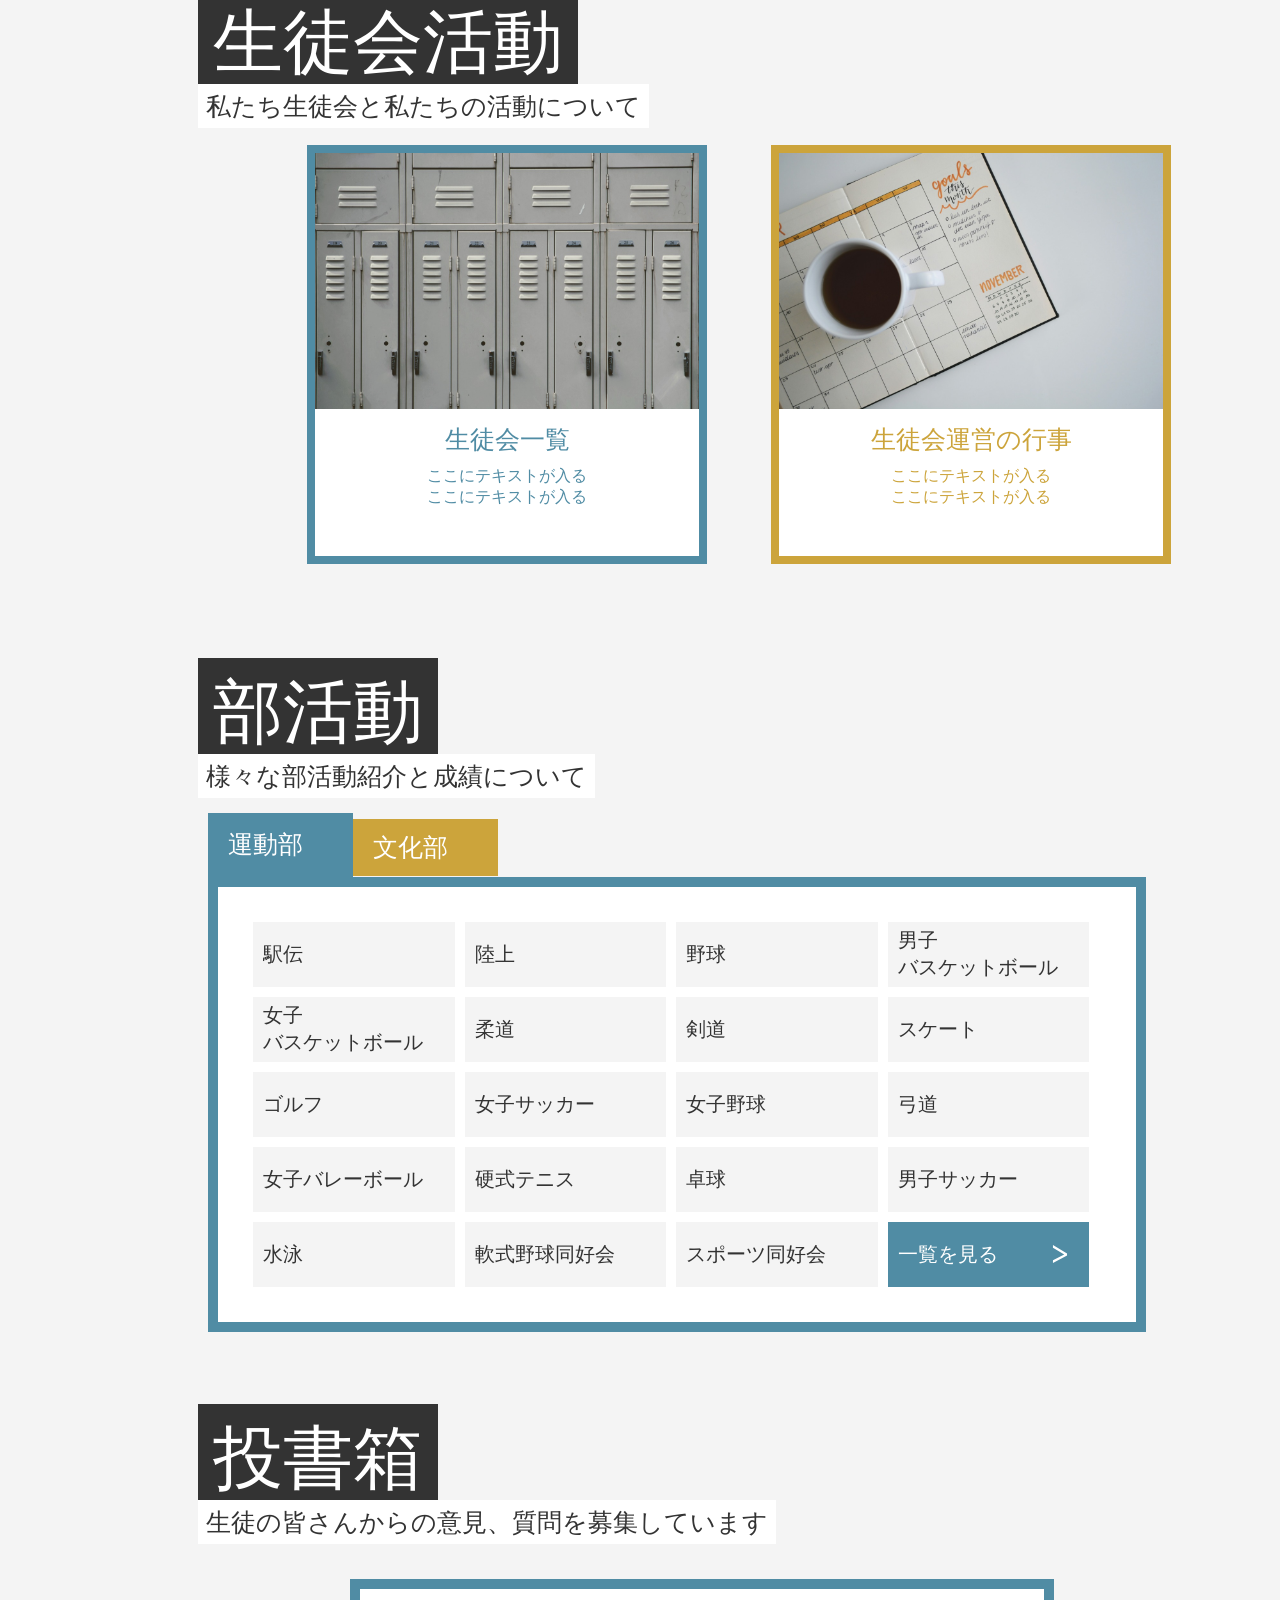
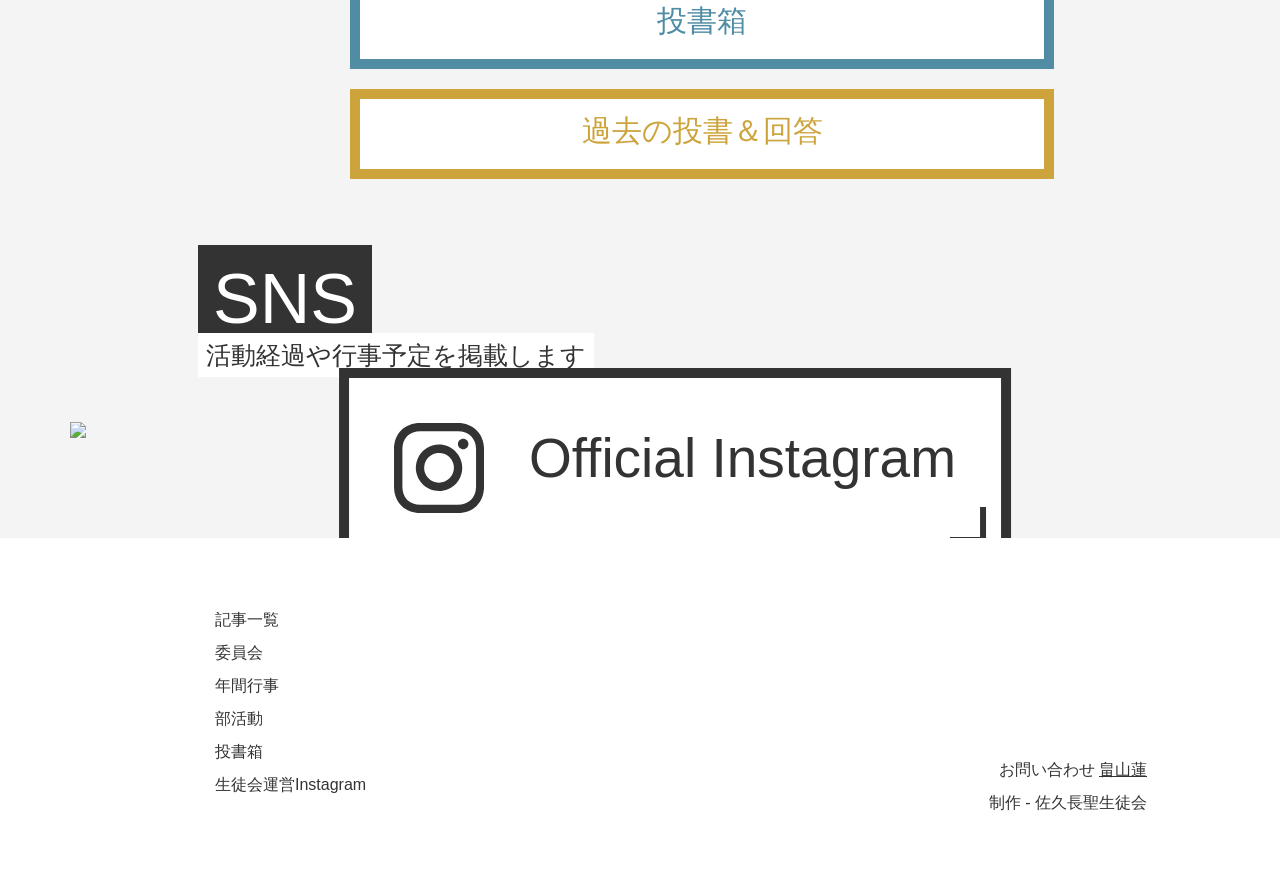
==== commit a4830a5d: "画像の置換" ====
--- a/index.html
+++ b/index.html
@@ -178,7 +178,7 @@
                 <div class="activities-box">
                     <div class="activities-tiles activities-tiles-1">
                         <a href="committee/committee.html">
-                            <img src="img/Frame 17.png">
+                            <img src="img/Frame 1.png">
                             <div class="activities-textbox">
                                 <p>生徒会一覧</p>
                                 <div>
@@ -190,7 +190,7 @@
                     </div>
                     <div class="activities-tiles activities-tiles-2">
                         <a href="schedule/schedule.html">
-                            <img src="img/Frame 18.png">
+                            <img src="img/Frame 2.png">
                             <div class="activities-textbox">
                                 <p>生徒会運営の行事</p>
                                 <div>
